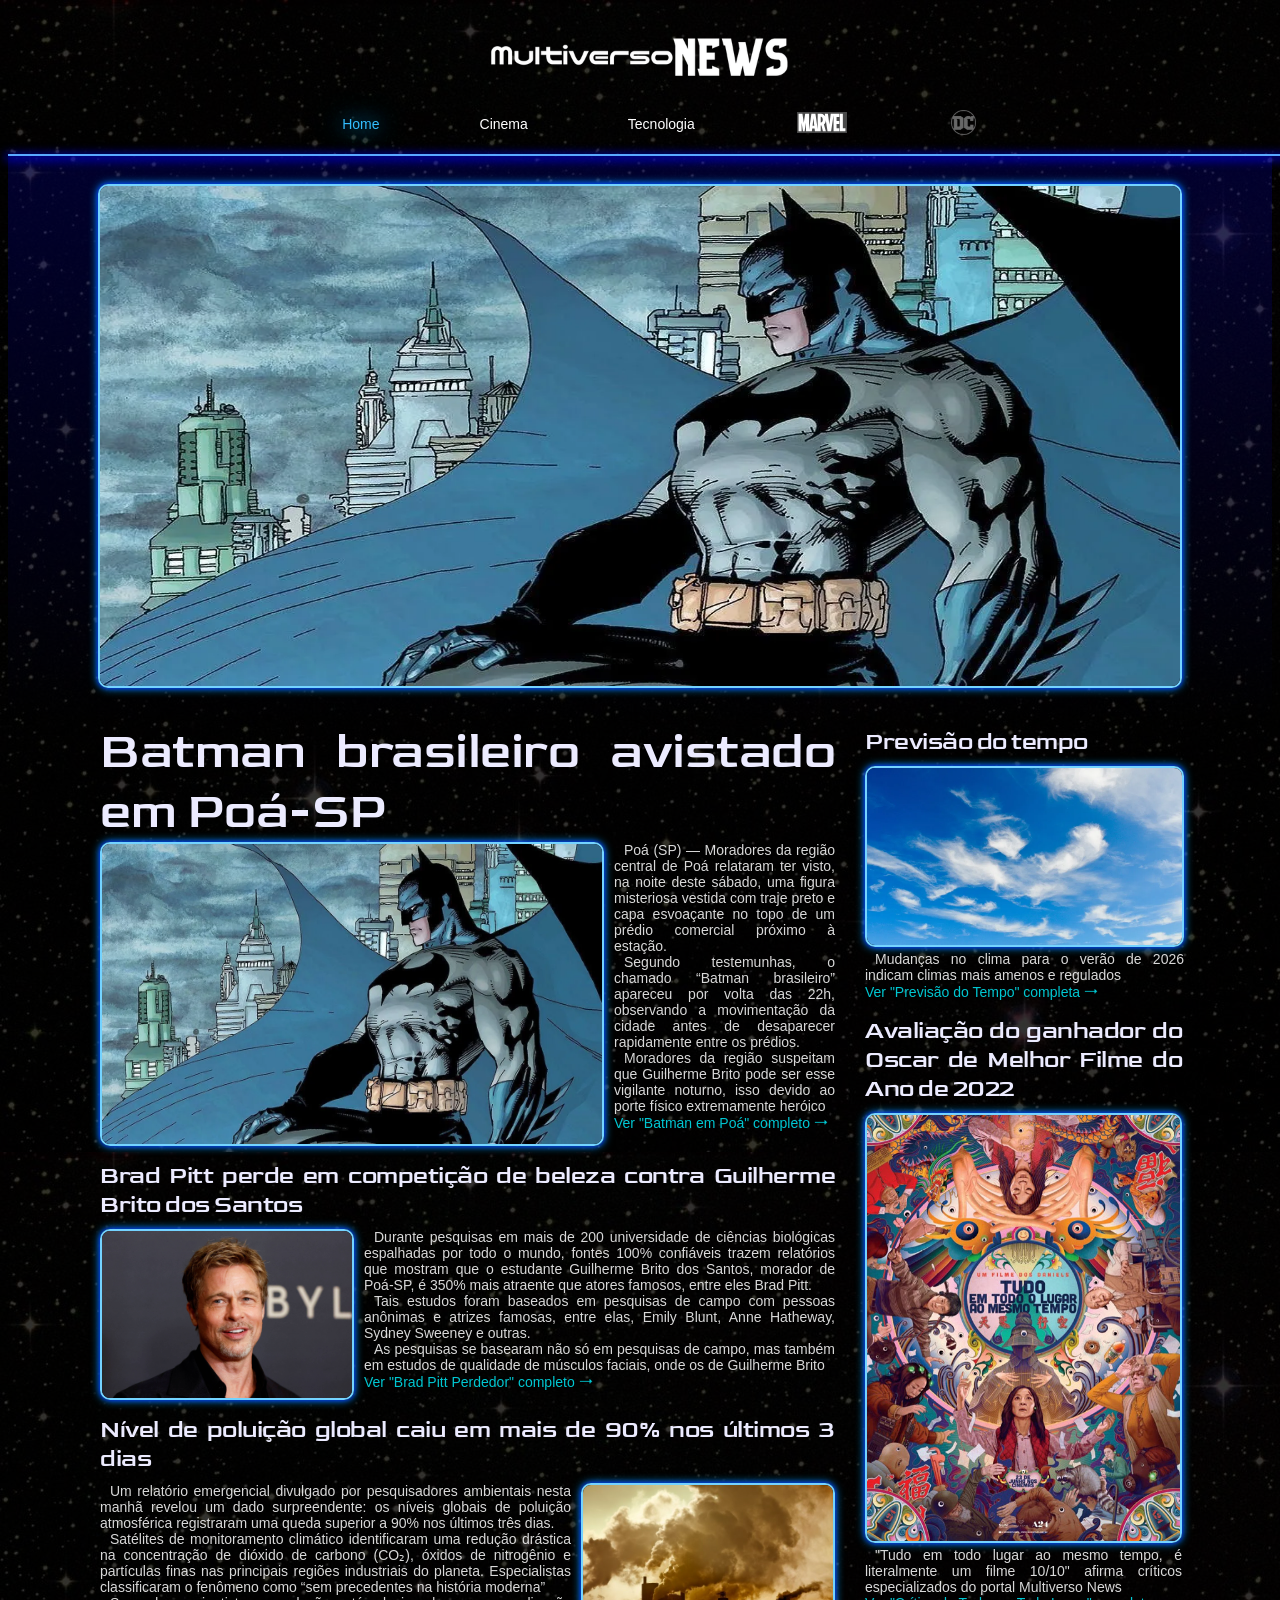
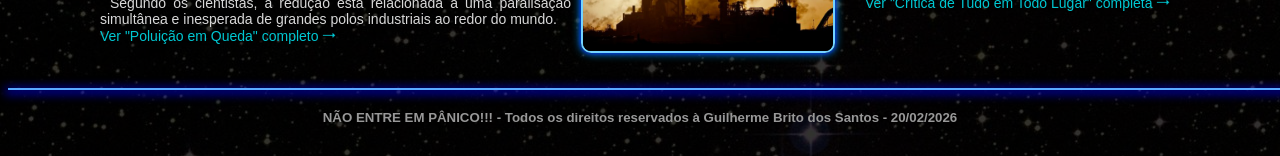
==== Multiverso_News/index.html @ 49d236e6 "Adicionei as páginas de notícias da coluna 1 do index, e fiz sua formatação com css" ====
<!DOCTYPE html>
<html lang="pt-br">
    <head>
        <meta charset="UTF-8">
        <meta name="viewport" content="width=device-width, initial-scale=1.0">
        <title>Multiverso News | Notícias top</title>
        
        <link rel="preconnect" href="https://fonts.googleapis.com">
        <link rel="preconnect" href="https://fonts.gstatic.com" crossorigin>
        <link href="https://fonts.googleapis.com/css2?family=Goldman:wght@400;700&display=swap" rel="stylesheet">

        <link rel="stylesheet" href="css/Style.css">
        <link sizes="16x16" rel="icon" href="img/geral/universe.png">
    </head>

    <body>
        <header>
            <img src="img/geral/logo.png" alt="Multiverso News" width="300px" style="border: unset; box-shadow: none;">
        </header>
        
        <nav class="divisoria">
            <ul style="font-size: 14px;">
                <li><a href="index.html" class="selected">Home</a></li>
                <li><a href="cinema.html">Cinema</a></li>
                <li><a href="tecnologia.html">Tecnologia</a></li>
                <li><a href="marvel.html"><img src="img/geral/marvel.svg" alt="Logo da Marvel" style="filter: grayscale(100%)" width="50px"></a></li>
                <li><a href="dc.html"><img src="img/geral/DC.png" alt="Logo da DC comics" style="filter: grayscale(100%)" width="25px"></a></li>
            </ul>
        </nav>

        <main class="divisoria">
            <section class="carrossel">
                <div>
                    <img src="img/index/batmanPose.webp" alt="Batman" class="slide">
                </div>
            </section>

            <section class="container">
                <div class="coluna1">
                    <h1>Batman brasileiro avistado em Poá-SP</h1>
                    <article>
                        <img src="img/index/batmanPose.webp" title="Desenho do Batman em um prédio de gotham" alt="Desenho do Batman em um prédio de gotham" width="500px">
                        <div>
                            <p>
                                Poá (SP) — Moradores da região central de Poá relataram ter visto, na noite deste sábado, uma figura misteriosa vestida com traje preto 
                                e capa esvoaçante no topo de um prédio comercial próximo à estação.
                            </p>
                            <p>
                                Segundo testemunhas, o chamado “Batman brasileiro” apareceu por volta das 22h, observando a movimentação da cidade antes de desaparecer 
                                rapidamente entre os prédios.
                            </p>
                            <p>
                                Moradores da região suspeitam que Guilherme Brito pode ser esse vigilante noturno, isso devido ao porte físico extremamente heróico
                            </p>
                            <a href="noticias/BatmanEmPoa.html">Ver "Batman em Poá" completo ⭢</a>
                        </div>
                    </article>

                    <h2>Brad Pitt perde em competição de beleza contra Guilherme Brito dos Santos</h2>
                    <article>
                        <img src="img/index/brad.jpg" alt="Foto do rosto do Brad Pitt" width="250px">
                        <div>
                            <p>
                                Durante pesquisas em mais de 200 universidade de ciências biológicas espalhadas por todo o mundo, fontes 100% confiáveis trazem relatórios
                                que mostram que o estudante Guilherme Brito dos Santos, morador de Poá-SP, é 350% mais atraente que atores famosos, entre eles Brad Pitt.
                            </p>
                            <p>
                                Tais estudos foram baseados em pesquisas de campo com pessoas anônimas e atrizes famosas, entre elas, Emily Blunt, Anne Hatheway, Sydney
                                Sweeney e outras.
                            </p>
                            <p>
                                As pesquisas se basearam não só em pesquisas de campo, mas também em estudos de qualidade de músculos faciais, onde os de Guilherme Brito
                            </p>
                            <a href="noticias/BradPittPerdedor.html">Ver "Brad Pitt Perdedor" completo ⭢</a>
                        </div>
                    </article>
                    
                    <h2>Nível de poluição global caiu em mais de 90% nos últimos 3 dias</h2>
                    <article>
                        <div>
                            <p>
                                Um relatório emergencial divulgado por pesquisadores ambientais nesta manhã revelou um dado surpreendente: os níveis globais de poluição 
                                atmosférica registraram uma queda superior a 90% nos últimos três dias.
                            </p>
                            <p>
                                Satélites de monitoramento climático identificaram uma redução drástica na concentração de dióxido de carbono (CO₂), óxidos de nitrogênio 
                                e partículas finas nas principais regiões industriais do planeta. Especialistas classificaram o fenômeno como “sem precedentes na 
                                história moderna”
                            </p>
                            <p>
                                Segundo os cientistas, a redução está relacionada a uma paralisação simultânea e inesperada de grandes polos industriais ao redor do mundo.
                            </p>
                            <a href="noticias/PoluicaoEmBaixa.html">Ver "Poluição em Queda" completo ⭢</a>
                        </div>
                        <img src="img/index/poluicao.jpg" alt="Foto de fábricas soltando grande volume de fumaça na atmosfera" width="250px">
                    </article>
                </div>

                <div class="coluna2">
                    <article>
                        <div>
                            <h2>Previsão do tempo</h2>
                            <img src="img/index/céu.webp" alt="Imagem do céu azulado" width="315px">
                            <p>
                                Mudanças no clima para o verão de 2026 indicam climas mais amenos e regulados
                            </p>
                            <a href="">Ver "Previsão do Tempo" completa ⭢</a>
                        </div>
                    </article>

                    <article>
                        <div>
                            <h2>Avaliação do ganhador do Oscar de Melhor Filme do Ano de 2022</h2>
                            <img src="img/index/tudo.jpg" alt="Pôster do filme Tudo em Todo Lugar ao Mesmo Tempo" width="313px">
                            <p>
                                "Tudo em todo lugar ao mesmo tempo, é literalmente um filme 10/10" afirma críticos especializados do portal Multiverso News <br>
                                <a href="">Ver "Crítica de Tudo em Todo Lugar" completa ⭢</a>
                            </p>
                        </div>    
                    </article>
                </div>
            </section>
        </main>
            
        <footer class="footer">
            <h5>NÃO ENTRE EM PÂNICO!!! - Todos os direitos reservados à Guilherme Brito dos Santos - 20/02/2026</h5>
        </footer>
    </body>
</html>
---- Multiverso_News/css/Style.css ----
header{
    display: flex;
    justify-content: center;
}

body{
    padding: 0;
    background: 
        linear-gradient(rgba(0, 0, 0, 0.8), rgb(0, 0, 0, 0.8)), /* Cor gradiente linear, de cima para baixo */
        url("../img/geral/stars.jpg");
    font-family: Arial;
}

p{
    font-size: 14px;
    text-indent: 10px;
    margin: 0;/* top, right, bottom, left*/
    color: rgba(255, 255, 255, 0.847);
}

h1, h2, h3{
    margin: 0 0 10px 0;
    font-weight: 500;
    letter-spacing: -0.5px;
    color: rgb(236, 235, 255);
    font-family: "Goldman", sans-serif;
}

h4{
    font-weight: 500;
    letter-spacing: -0.5px;
    color: rgb(222, 222, 222);
    font-family: "Goldman", sans-serif;
}

h1{
    margin: 0;
    padding: 0;
    font-size: 50px;
}

a{
    padding: 0;
    color: white;
    font-size: 14px;
    text-decoration: none;
}

ul{
    gap: 100px;  
    display: flex;
    margin: 0 0 14px;
    align-items: center;
    list-style-type: none;
    justify-content: center;
    color: rgb(236, 235, 255);
}

img{
    border-radius: 10px;
    border: 2px solid rgb(116, 211, 255);
    box-shadow: 0px 0px 5px rgb(0, 26, 255), 0px 0px 10px rgb(0, 174, 255);
}

nav img{
    box-shadow: none;
    border-radius: 0;
    border-color: rgba(0, 0, 0, 0);
}

article{
    gap: 10px;
    display: flex;
    align-items: flex-start;
    margin-bottom: 15px;
}

.slide{
    width: 1080px;
    height: 500px;
}

.carrossel{
    display: flex;
    padding: 30px;
    align-items: center;
    justify-content: center;
    background: linear-gradient(rgba(0, 0, 255, 0.179), rgba(0, 0, 0, 0));
}

.selected{
    color: rgb(51, 190, 255);
    text-shadow: 
        0px 0px 20px rgb(0, 128, 188), 
        0px 0px 30px rgb(0, 174, 255);/* x, y, blur */
}

.divisoria::after{
    content: "";
    width: 100%;
    height: 2px;
    position: absolute;
    background-color:rgb(89, 169, 255);
    box-shadow: 0px 2px 10px 3px rgba(0, 0, 255, 0.593);/*x, y, blur*/
}

.container{
    gap: 30px;
    display: flex;
    max-width: 1080px;
    text-align: justify;
    margin: 0 auto 20px auto;
}

.container a{
    color: rgb(0, 199, 210);
}

.coluna1{
    flex: 7;
    min-width: 0;
    text-align: justify;
}

.coluna2{
    flex: 3;
    min-width: 0;
    margin-top: 5px;
}

.easterEgg{
    opacity: 0.3;
    display: flex;
    align-items: center;
}

.easterEgg img{
    all: unset;
    width: 200px;
}

.footer{
    display: flex;
    text-align: center;
    justify-content: center;
    color: rgb(152, 152, 152);
}
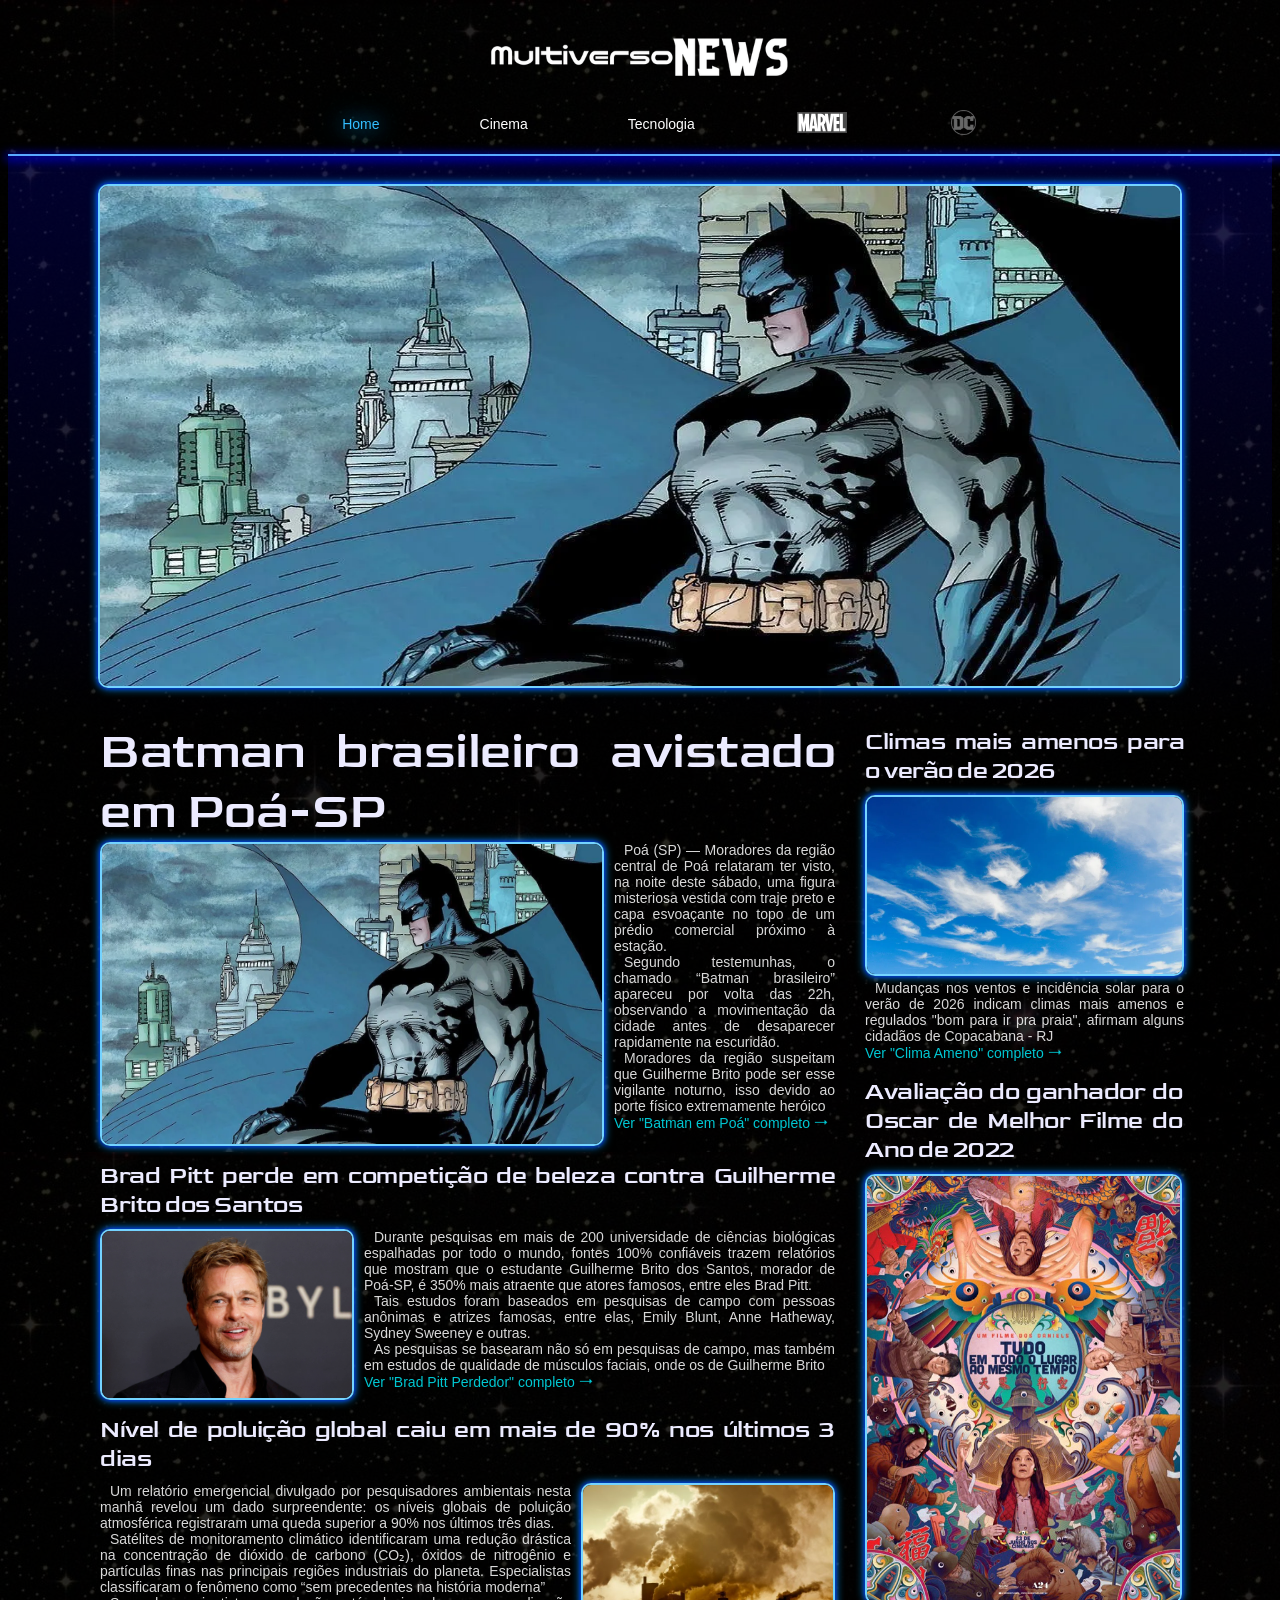
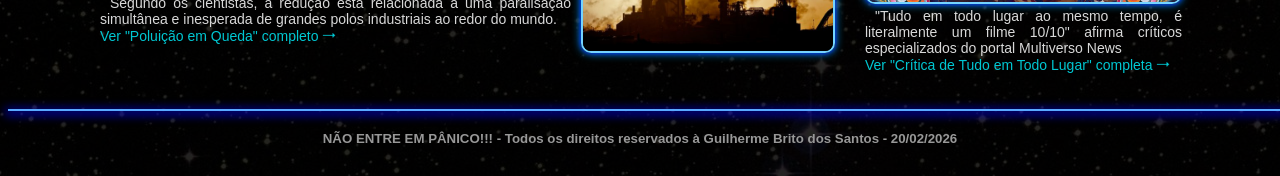
==== commit 35351cb1: "Adicinei os textos das notícias e ajustes nos códigos css" ====
--- a/Multiverso_News/index.html
+++ b/Multiverso_News/index.html
@@ -47,12 +47,12 @@
                             </p>
                             <p>
                                 Segundo testemunhas, o chamado “Batman brasileiro” apareceu por volta das 22h, observando a movimentação da cidade antes de desaparecer 
-                                rapidamente entre os prédios.
+                                rapidamente na escuridão.
                             </p>
                             <p>
                                 Moradores da região suspeitam que Guilherme Brito pode ser esse vigilante noturno, isso devido ao porte físico extremamente heróico
                             </p>
-                            <a href="noticias/BatmanEmPoa.html">Ver "Batman em Poá" completo ⭢</a>
+                            <a href="noticias/batmanEmPoa.html">Ver "Batman em Poá" completo ⭢</a>
                         </div>
                     </article>
 
@@ -71,7 +71,7 @@
                             <p>
                                 As pesquisas se basearam não só em pesquisas de campo, mas também em estudos de qualidade de músculos faciais, onde os de Guilherme Brito
                             </p>
-                            <a href="noticias/BradPittPerdedor.html">Ver "Brad Pitt Perdedor" completo ⭢</a>
+                            <a href="noticias/bradPittPerdedor.html">Ver "Brad Pitt Perdedor" completo ⭢</a>
                         </div>
                     </article>
                     
@@ -90,7 +90,7 @@
                             <p>
                                 Segundo os cientistas, a redução está relacionada a uma paralisação simultânea e inesperada de grandes polos industriais ao redor do mundo.
                             </p>
-                            <a href="noticias/PoluicaoEmBaixa.html">Ver "Poluição em Queda" completo ⭢</a>
+                            <a href="noticias/poluicaoEmBaixa.html">Ver "Poluição em Queda" completo ⭢</a>
                         </div>
                         <img src="img/index/poluicao.jpg" alt="Foto de fábricas soltando grande volume de fumaça na atmosfera" width="250px">
                     </article>
@@ -99,12 +99,13 @@
                 <div class="coluna2">
                     <article>
                         <div>
-                            <h2>Previsão do tempo</h2>
+                            <h2>Climas mais amenos para o verão de 2026</h2>
                             <img src="img/index/céu.webp" alt="Imagem do céu azulado" width="315px">
                             <p>
-                                Mudanças no clima para o verão de 2026 indicam climas mais amenos e regulados
+                                Mudanças nos ventos e incidência solar para o verão de 2026 indicam climas mais amenos e regulados "bom para ir pra praia", afirmam
+                                alguns cidadãos de Copacabana - RJ
                             </p>
-                            <a href="">Ver "Previsão do Tempo" completa ⭢</a>
+                            <a href="noticias/climaAmeno.html">Ver "Clima Ameno" completo ⭢</a>
                         </div>
                     </article>
 
@@ -114,8 +115,8 @@
                             <img src="img/index/tudo.jpg" alt="Pôster do filme Tudo em Todo Lugar ao Mesmo Tempo" width="313px">
                             <p>
                                 "Tudo em todo lugar ao mesmo tempo, é literalmente um filme 10/10" afirma críticos especializados do portal Multiverso News <br>
-                                <a href="">Ver "Crítica de Tudo em Todo Lugar" completa ⭢</a>
                             </p>
+                            <a href="noticias/criticaTudoEmTodoLugar.html">Ver "Crítica de Tudo em Todo Lugar" completa ⭢</a>
                         </div>    
                     </article>
                 </div>
--- a/Multiverso_News/css/Style.css
+++ b/Multiverso_News/css/Style.css
@@ -6,7 +6,7 @@
 body{
     padding: 0;
     background: 
-        linear-gradient(rgba(0, 0, 0, 0.8), rgb(0, 0, 0, 0.8)), /* Cor gradiente linear, de cima para baixo */
+        linear-gradient(rgba(0, 0, 0, 0.86), rgb(0, 0, 0, 0.86)), /* Cor gradiente linear, de cima para baixo */
         url("../img/geral/stars.jpg");
     font-family: Arial;
 }
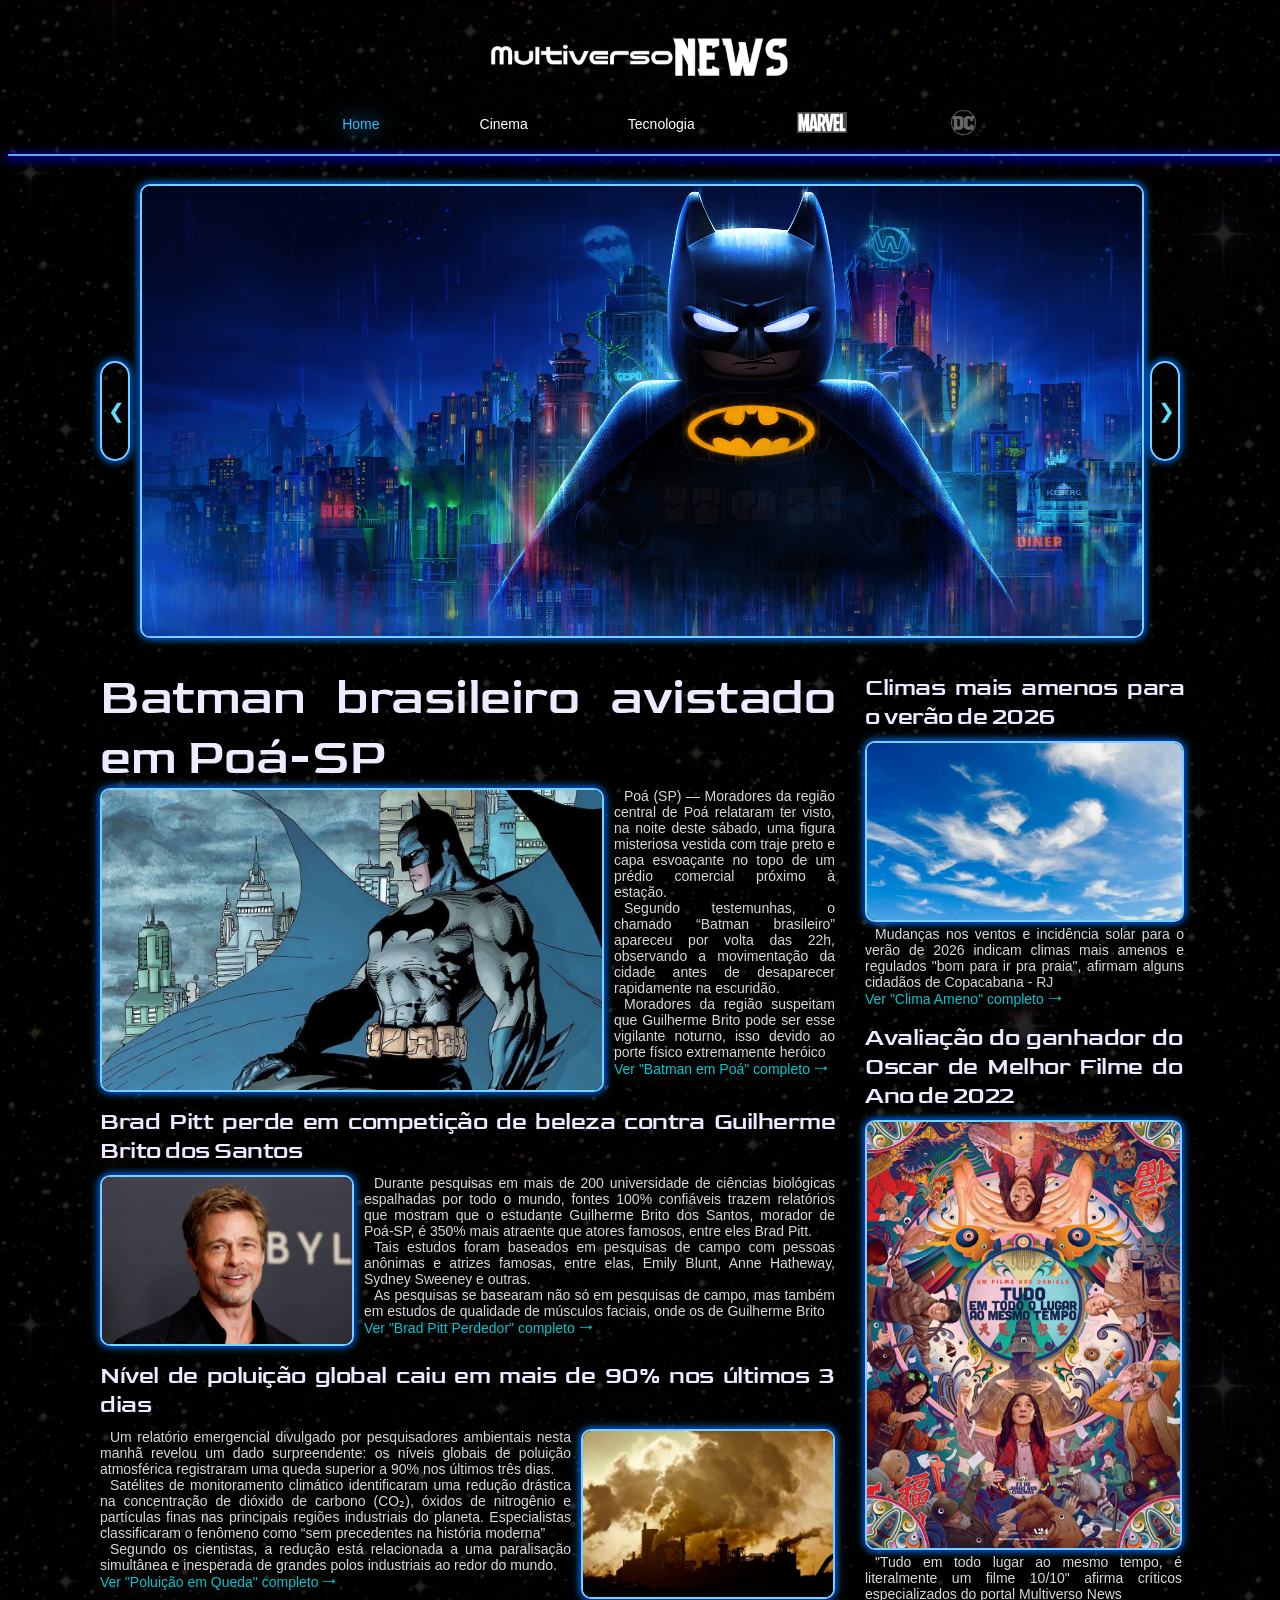
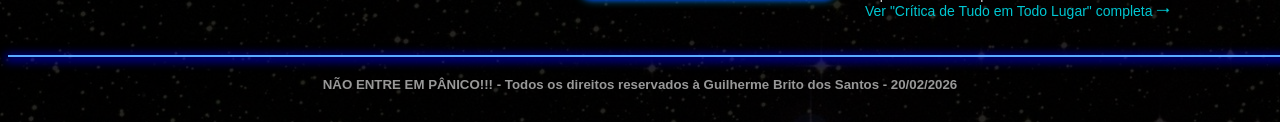
==== commit 21da7793: "Implementação do carrossel na home" ====
--- a/Multiverso_News/index.html
+++ b/Multiverso_News/index.html
@@ -30,10 +30,16 @@
 
         <main class="divisoria">
             <section class="carrossel">
-                <div>
-                    <img src="img/index/batmanPose.webp" alt="Batman" class="slide">
-                </div>
+                <div class="slides">
+                    <img src="img/index/legoBatman.jpg" alt="Lego Batman posando com Gotham City ao fundo">
+                    <img src="img/index/heroisClash.avif" alt="Herois do Clash Royale">
+                    <img src="img/index/spiderMan.jpg" alt="Arte do Homem-aranha">
+                    <img src="img/index/lady.jpg" alt="Ladybug">
+                </div>    
+                <button class="botaoVoltar">&#10094;</button>
+                <button class="botaoProximo">&#10095;</button>
             </section>
+            <script src="js/script.js"></script>
 
             <section class="container">
                 <div class="coluna1">
--- a/Multiverso_News/css/Style.css
+++ b/Multiverso_News/css/Style.css
@@ -75,17 +75,63 @@
     margin-bottom: 15px;
 }
 
-.slide{
-    width: 1080px;
-    height: 500px;
+button{
+    top: 50%;
+    transform: translateY(-50%);
+    position: absolute;
+}
+
+button:hover{
+    background-color: rgba(0, 255, 255, 0.523);
+}
+
+.botaoProximo{
+    right: 30px;
+    width: 30px;
+    height: 100px;
+    cursor: pointer;
+    font-size: 20px;
+    border-radius: 42px;
+    color: rgb(95, 223, 255);
+    background-color: transparent;
+    border: 2px solid rgb(116, 211, 255);
+    transition: background-color 200ms ease;
+    box-shadow: 0px 0px 5px rgb(0, 26, 255), 0px 0px 10px rgb(0, 174, 255);
+}
+
+.botaoVoltar{
+    left: 30px;
+    width: 30px;
+    height: 100px;
+    cursor: pointer;
+    font-size: 20px;
+    border-radius: 42px;
+    color: rgb(95, 223, 255);
+    background-color: transparent;
+    border: 2px solid rgb(116, 211, 255);
+    transition: background-color 200ms ease;
+    box-shadow: 0px 0px 5px rgb(0, 26, 255), 0px 0px 10px rgb(0, 174, 255);
+}
+
+.slides{
+    gap: 40px;
+    display: flex;
+    transition: transform 0.5s ease-in-out;
+}
+
+.slides img{
+    margin: 0 0 0 40px;
+    width: 1000px;
+    height: 450px;
 }
 
 .carrossel{
     display: flex;
     padding: 30px;
-    align-items: center;
-    justify-content: center;
-    background: linear-gradient(rgba(0, 0, 255, 0.179), rgba(0, 0, 0, 0));
+    overflow: hidden;
+    max-width: 1080px;
+    position: relative;
+    margin: 0 auto 0 auto;
 }
 
 .selected{
